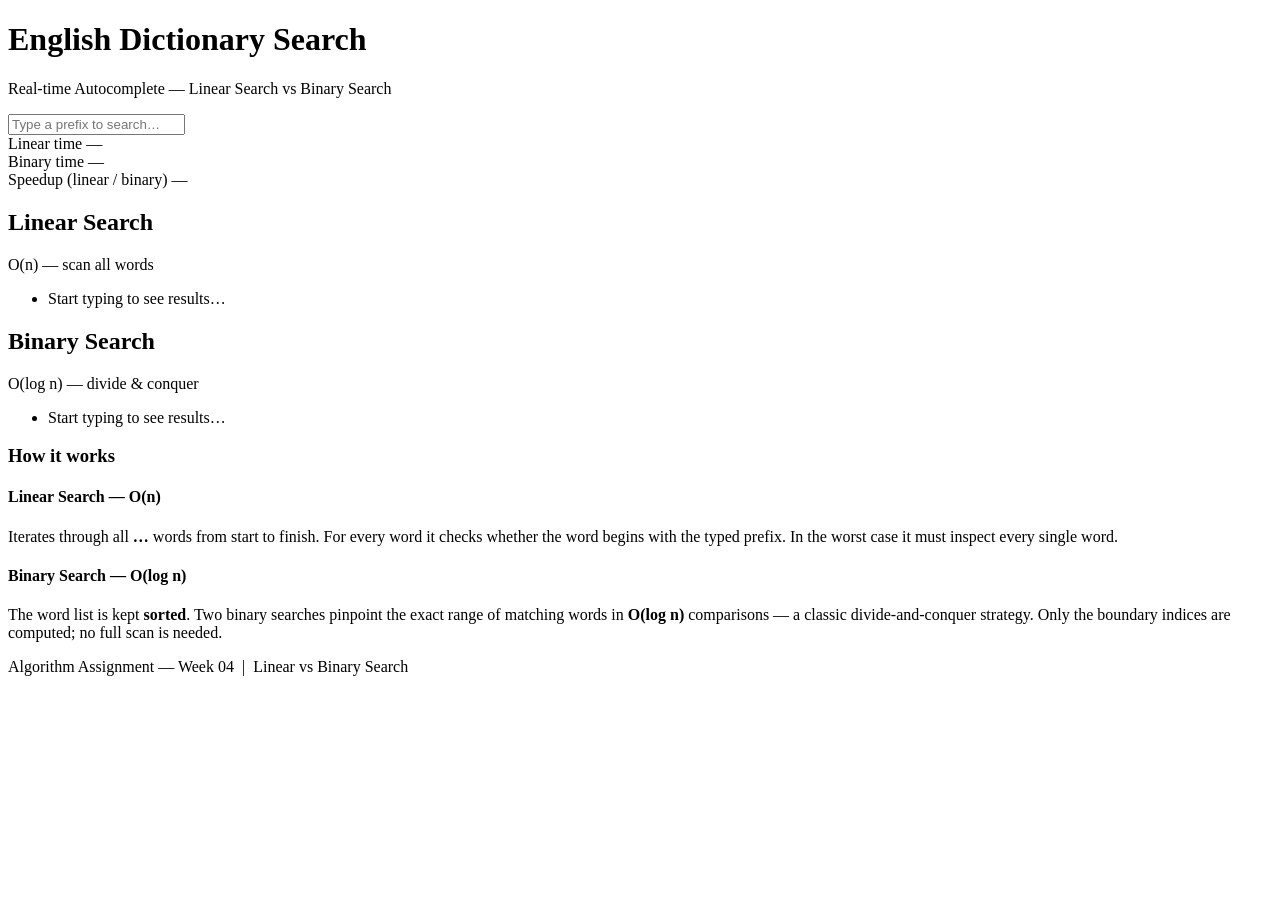
==== week04_assignment/static/index.html @ 6d4f81cd "week04" ====
<!DOCTYPE html>
<html lang="en">
<head>
  <meta charset="UTF-8" />
  <meta name="viewport" content="width=device-width, initial-scale=1.0" />
  <title>Dictionary Search — Linear vs Binary</title>
  <link rel="stylesheet" href="/static/style.css" />
</head>
<body>

  <header>
    <h1>English Dictionary Search</h1>
    <p class="subtitle">Real-time Autocomplete &mdash; Linear Search <span class="vs">vs</span> Binary Search</p>
  </header>

  <main>
    <!-- Search bar -->
    <section class="search-section">
      <input
        id="searchInput"
        type="text"
        placeholder="Type a prefix to search…"
        autocomplete="off"
        spellcheck="false"
      />
      <span id="wordCount" class="word-count"></span>
    </section>

    <!-- Stats bar -->
    <section id="statsBar" class="stats-bar hidden">
      <div class="stat">
        <span class="stat-label">Linear time</span>
        <span id="linearTime" class="stat-value linear-color">—</span>
      </div>
      <div class="stat">
        <span class="stat-label">Binary time</span>
        <span id="binaryTime" class="stat-value binary-color">—</span>
      </div>
      <div class="stat speedup-stat">
        <span class="stat-label">Speedup (linear / binary)</span>
        <span id="speedupRatio" class="stat-value speedup-color">—</span>
      </div>
    </section>

    <!-- Side-by-side results -->
    <section class="results-wrapper">

      <div class="results-panel" id="linearPanel">
        <div class="panel-header linear-bg">
          <h2>Linear Search</h2>
          <span class="complexity">O(n) — scan all words</span>
        </div>
        <ul id="linearResults" class="result-list">
          <li class="placeholder">Start typing to see results…</li>
        </ul>
      </div>

      <div class="results-panel" id="binaryPanel">
        <div class="panel-header binary-bg">
          <h2>Binary Search</h2>
          <span class="complexity">O(log n) — divide &amp; conquer</span>
        </div>
        <ul id="binaryResults" class="result-list">
          <li class="placeholder">Start typing to see results…</li>
        </ul>
      </div>

    </section>

    <!-- Explanation card -->
    <section class="explanation">
      <h3>How it works</h3>
      <div class="explain-grid">
        <div class="explain-card linear-border">
          <h4>Linear Search — O(n)</h4>
          <p>Iterates through all <strong id="totalWordsLinear">…</strong> words from start to finish.
             For every word it checks whether the word begins with the typed prefix.
             In the worst case it must inspect every single word.</p>
        </div>
        <div class="explain-card binary-border">
          <h4>Binary Search — O(log n)</h4>
          <p>The word list is kept <strong>sorted</strong>.
             Two binary searches pinpoint the exact range of matching words in
             <strong>O(log n)</strong> comparisons — a classic divide-and-conquer strategy.
             Only the boundary indices are computed; no full scan is needed.</p>
        </div>
      </div>
    </section>
  </main>

  <footer>
    <p>Algorithm Assignment — Week 04 &nbsp;|&nbsp; Linear vs Binary Search</p>
  </footer>

  <script src="/static/app.js"></script>
</body>
</html>
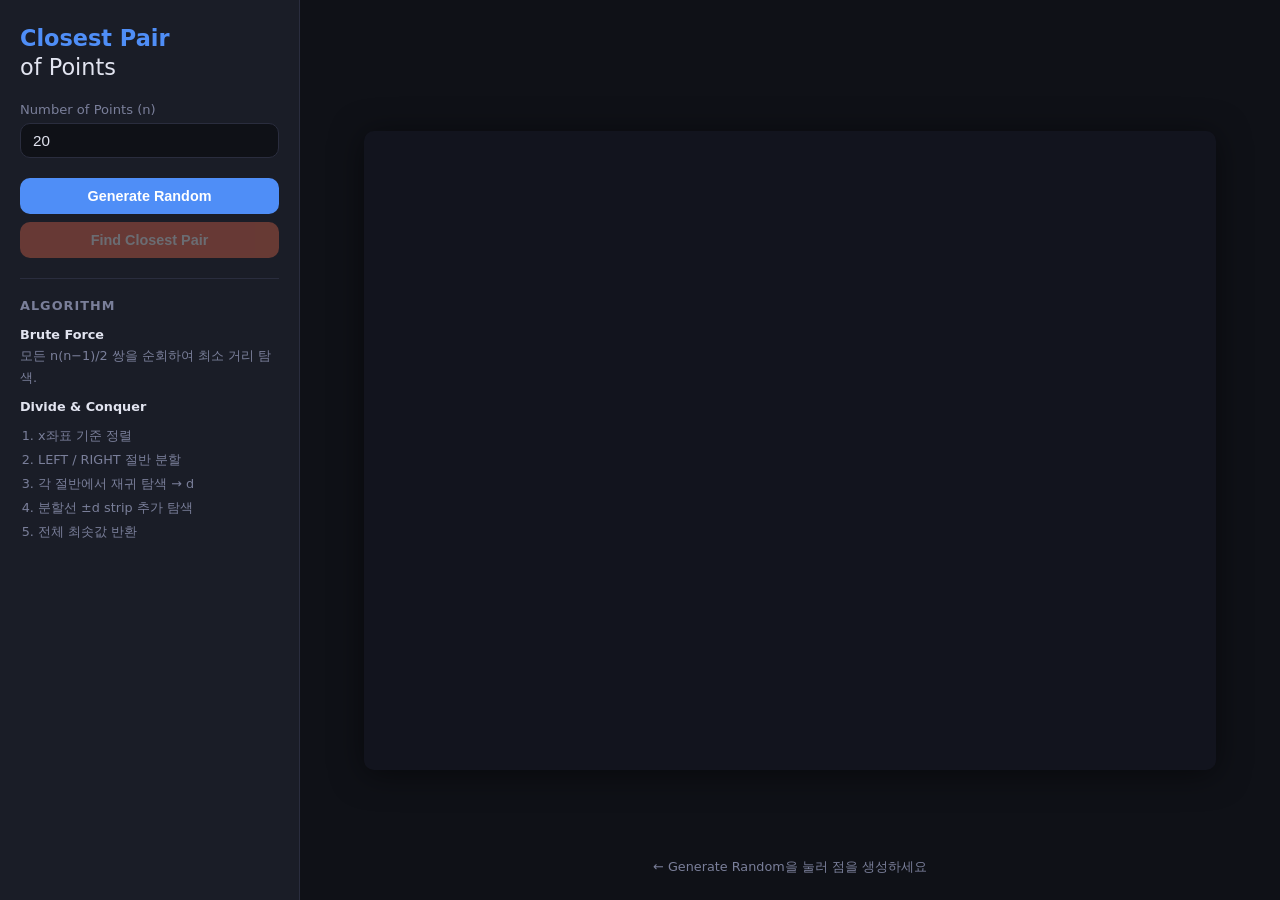
==== commit cd9d231f: "week04_changed" ====
--- a/week04_assignment/static/index.html
+++ b/week04_assignment/static/index.html
@@ -1,97 +1,79 @@
 <!DOCTYPE html>
-<html lang="en">
+<html lang="ko">
 <head>
   <meta charset="UTF-8" />
   <meta name="viewport" content="width=device-width, initial-scale=1.0" />
-  <title>Dictionary Search — Linear vs Binary</title>
-  <link rel="stylesheet" href="/static/style.css" />
+  <title>Closest Pair of Points</title>
+  <link rel="stylesheet" href="style.css" />
 </head>
 <body>
+  <div class="layout">
 
-  <header>
-    <h1>English Dictionary Search</h1>
-    <p class="subtitle">Real-time Autocomplete &mdash; Linear Search <span class="vs">vs</span> Binary Search</p>
-  </header>
+    <!-- ── 사이드바 ─────────────────────────────────── -->
+    <aside class="sidebar">
+      <h1>Closest Pair<br /><span>of Points</span></h1>
 
-  <main>
-    <!-- Search bar -->
-    <section class="search-section">
-      <input
-        id="searchInput"
-        type="text"
-        placeholder="Type a prefix to search…"
-        autocomplete="off"
-        spellcheck="false"
-      />
-      <span id="wordCount" class="word-count"></span>
-    </section>
+      <section class="control-group">
+        <label for="numPoints">Number of Points (n)</label>
+        <input id="numPoints" type="number" value="20" min="2" max="1000" />
+      </section>
 
-    <!-- Stats bar -->
-    <section id="statsBar" class="stats-bar hidden">
-      <div class="stat">
-        <span class="stat-label">Linear time</span>
-        <span id="linearTime" class="stat-value linear-color">—</span>
-      </div>
-      <div class="stat">
-        <span class="stat-label">Binary time</span>
-        <span id="binaryTime" class="stat-value binary-color">—</span>
-      </div>
-      <div class="stat speedup-stat">
-        <span class="stat-label">Speedup (linear / binary)</span>
-        <span id="speedupRatio" class="stat-value speedup-color">—</span>
-      </div>
-    </section>
-
-    <!-- Side-by-side results -->
-    <section class="results-wrapper">
-
-      <div class="results-panel" id="linearPanel">
-        <div class="panel-header linear-bg">
-          <h2>Linear Search</h2>
-          <span class="complexity">O(n) — scan all words</span>
-        </div>
-        <ul id="linearResults" class="result-list">
-          <li class="placeholder">Start typing to see results…</li>
-        </ul>
+      <div class="btn-group">
+        <button id="btnGenerate" class="btn primary">Generate Random</button>
+        <button id="btnFind"     class="btn accent" disabled>Find Closest Pair</button>
       </div>
 
-      <div class="results-panel" id="binaryPanel">
-        <div class="panel-header binary-bg">
-          <h2>Binary Search</h2>
-          <span class="complexity">O(log n) — divide &amp; conquer</span>
+      <!-- 결과 패널 -->
+      <section id="resultsPanel" class="results hidden">
+        <h2>Results</h2>
+
+        <div class="result-card brute">
+          <div class="card-title">Brute Force <span class="badge">O(n²)</span></div>
+          <div class="card-row"><span>Distance</span><strong id="bfDist">—</strong></div>
+          <div class="card-row"><span>Time</span><strong id="bfTime">—</strong></div>
         </div>
-        <ul id="binaryResults" class="result-list">
-          <li class="placeholder">Start typing to see results…</li>
-        </ul>
-      </div>
 
-    </section>
+        <div class="result-card dc">
+          <div class="card-title">Divide &amp; Conquer <span class="badge">O(n log²n)</span></div>
+          <div class="card-row"><span>Distance</span><strong id="dcDist">—</strong></div>
+          <div class="card-row"><span>Time</span><strong id="dcTime">—</strong></div>
+        </div>
 
-    <!-- Explanation card -->
-    <section class="explanation">
-      <h3>How it works</h3>
-      <div class="explain-grid">
-        <div class="explain-card linear-border">
-          <h4>Linear Search — O(n)</h4>
-          <p>Iterates through all <strong id="totalWordsLinear">…</strong> words from start to finish.
-             For every word it checks whether the word begins with the typed prefix.
-             In the worst case it must inspect every single word.</p>
+        <div class="speedup-box">
+          <span>Speedup Ratio</span>
+          <strong id="speedup">—</strong>
         </div>
-        <div class="explain-card binary-border">
-          <h4>Binary Search — O(log n)</h4>
-          <p>The word list is kept <strong>sorted</strong>.
-             Two binary searches pinpoint the exact range of matching words in
-             <strong>O(log n)</strong> comparisons — a classic divide-and-conquer strategy.
-             Only the boundary indices are computed; no full scan is needed.</p>
+
+        <div class="pair-info">
+          <div class="card-title">Closest Pair</div>
+          <div id="pairCoords" class="pair-coords">—</div>
         </div>
-      </div>
-    </section>
-  </main>
+      </section>
 
-  <footer>
-    <p>Algorithm Assignment — Week 04 &nbsp;|&nbsp; Linear vs Binary Search</p>
-  </footer>
+      <!-- 알고리즘 설명 -->
+      <section class="algo-desc">
+        <h2>Algorithm</h2>
+        <p><strong>Brute Force</strong><br />
+          모든 n(n−1)/2 쌍을 순회하여 최소 거리 탐색.</p>
+        <p><strong>Divide &amp; Conquer</strong></p>
+        <ol>
+          <li>x좌표 기준 정렬</li>
+          <li>LEFT / RIGHT 절반 분할</li>
+          <li>각 절반에서 재귀 탐색 → d</li>
+          <li>분할선 ±d strip 추가 탐색</li>
+          <li>전체 최솟값 반환</li>
+        </ol>
+      </section>
+    </aside>
 
-  <script src="/static/app.js"></script>
+    <!-- ── 캔버스 영역 ────────────────────────────────── -->
+    <main class="canvas-wrap">
+      <canvas id="canvas"></canvas>
+      <p id="hint" class="hint">← Generate Random을 눌러 점을 생성하세요</p>
+    </main>
+
+  </div>
+
+  <script src="app.js"></script>
 </body>
 </html>
--- a/week04_assignment/static/style.css
+++ b/week04_assignment/static/style.css
@@ -0,0 +1,215 @@
+/* ── Reset & Base ─────────────────────────────────────────────────────────── */
+*, *::before, *::after { box-sizing: border-box; margin: 0; padding: 0; }
+
+:root {
+  --bg:        #0f1117;
+  --surface:   #1a1d27;
+  --border:    #2a2d3e;
+  --primary:   #4f8ef7;
+  --accent:    #f76f4f;
+  --green:     #4fc98e;
+  --text:      #e2e4f0;
+  --muted:     #7a7f9a;
+  --radius:    10px;
+  --sidebar-w: 300px;
+}
+
+body {
+  font-family: 'Segoe UI', system-ui, sans-serif;
+  background: var(--bg);
+  color: var(--text);
+  height: 100vh;
+  overflow: hidden;
+}
+
+/* ── Layout ───────────────────────────────────────────────────────────────── */
+.layout {
+  display: flex;
+  height: 100vh;
+}
+
+/* ── Sidebar ──────────────────────────────────────────────────────────────── */
+.sidebar {
+  width: var(--sidebar-w);
+  min-width: var(--sidebar-w);
+  background: var(--surface);
+  border-right: 1px solid var(--border);
+  padding: 24px 20px;
+  overflow-y: auto;
+  display: flex;
+  flex-direction: column;
+  gap: 20px;
+}
+
+.sidebar h1 {
+  font-size: 1.4rem;
+  font-weight: 700;
+  line-height: 1.3;
+  color: var(--primary);
+}
+.sidebar h1 span { color: var(--text); font-weight: 400; }
+
+.sidebar h2 {
+  font-size: 0.8rem;
+  text-transform: uppercase;
+  letter-spacing: 0.08em;
+  color: var(--muted);
+  margin-bottom: 8px;
+}
+
+/* ── Controls ─────────────────────────────────────────────────────────────── */
+.control-group { display: flex; flex-direction: column; gap: 6px; }
+
+.control-group label {
+  font-size: 0.82rem;
+  color: var(--muted);
+}
+
+.control-group input {
+  background: var(--bg);
+  border: 1px solid var(--border);
+  border-radius: var(--radius);
+  color: var(--text);
+  padding: 8px 12px;
+  font-size: 0.95rem;
+  width: 100%;
+  transition: border-color 0.2s;
+}
+.control-group input:focus {
+  outline: none;
+  border-color: var(--primary);
+}
+
+/* ── Buttons ──────────────────────────────────────────────────────────────── */
+.btn-group { display: flex; flex-direction: column; gap: 8px; }
+
+.btn {
+  padding: 10px 16px;
+  border: none;
+  border-radius: var(--radius);
+  font-size: 0.9rem;
+  font-weight: 600;
+  cursor: pointer;
+  transition: opacity 0.2s, transform 0.1s;
+}
+.btn:active { transform: scale(0.97); }
+.btn:disabled { opacity: 0.35; cursor: not-allowed; }
+
+.btn.primary  { background: var(--primary); color: #fff; }
+.btn.accent   { background: var(--accent);  color: #fff; }
+
+/* ── Results ──────────────────────────────────────────────────────────────── */
+.results { display: flex; flex-direction: column; gap: 12px; }
+.results.hidden { display: none; }
+
+.result-card {
+  background: var(--bg);
+  border: 1px solid var(--border);
+  border-radius: var(--radius);
+  padding: 12px 14px;
+  display: flex;
+  flex-direction: column;
+  gap: 6px;
+}
+.result-card.brute { border-left: 3px solid var(--accent); }
+.result-card.dc    { border-left: 3px solid var(--green); }
+
+.card-title {
+  font-size: 0.82rem;
+  font-weight: 700;
+  color: var(--muted);
+  display: flex;
+  align-items: center;
+  gap: 6px;
+}
+.badge {
+  background: var(--border);
+  border-radius: 4px;
+  padding: 1px 5px;
+  font-size: 0.7rem;
+  font-weight: 500;
+  color: var(--muted);
+}
+
+.card-row {
+  display: flex;
+  justify-content: space-between;
+  font-size: 0.88rem;
+}
+.card-row span { color: var(--muted); }
+.card-row strong { color: var(--text); }
+
+.speedup-box {
+  background: var(--bg);
+  border: 1px solid var(--border);
+  border-radius: var(--radius);
+  padding: 10px 14px;
+  display: flex;
+  justify-content: space-between;
+  align-items: center;
+  font-size: 0.88rem;
+}
+.speedup-box span  { color: var(--muted); }
+.speedup-box strong { color: var(--primary); font-size: 1.05rem; }
+
+.pair-info {
+  background: var(--bg);
+  border: 1px solid var(--border);
+  border-radius: var(--radius);
+  padding: 12px 14px;
+  display: flex;
+  flex-direction: column;
+  gap: 6px;
+}
+.pair-coords {
+  font-size: 0.8rem;
+  color: var(--text);
+  line-height: 1.6;
+  word-break: break-all;
+}
+
+/* ── Algorithm Description ────────────────────────────────────────────────── */
+.algo-desc {
+  font-size: 0.8rem;
+  color: var(--muted);
+  line-height: 1.65;
+  border-top: 1px solid var(--border);
+  padding-top: 16px;
+}
+.algo-desc p { margin-bottom: 8px; }
+.algo-desc strong { color: var(--text); }
+.algo-desc ol { padding-left: 18px; }
+.algo-desc li { margin-bottom: 3px; }
+
+/* ── Canvas Area ──────────────────────────────────────────────────────────── */
+.canvas-wrap {
+  flex: 1;
+  position: relative;
+  background: var(--bg);
+  display: flex;
+  align-items: center;
+  justify-content: center;
+}
+
+#canvas {
+  display: block;
+  border-radius: var(--radius);
+  background: #12141e;
+  box-shadow: 0 4px 32px rgba(0,0,0,0.5);
+}
+
+.hint {
+  position: absolute;
+  bottom: 24px;
+  left: 50%;
+  transform: translateX(-50%);
+  font-size: 0.8rem;
+  color: var(--muted);
+  pointer-events: none;
+  white-space: nowrap;
+}
+
+/* ── Scrollbar ────────────────────────────────────────────────────────────── */
+.sidebar::-webkit-scrollbar { width: 5px; }
+.sidebar::-webkit-scrollbar-track { background: transparent; }
+.sidebar::-webkit-scrollbar-thumb { background: var(--border); border-radius: 4px; }
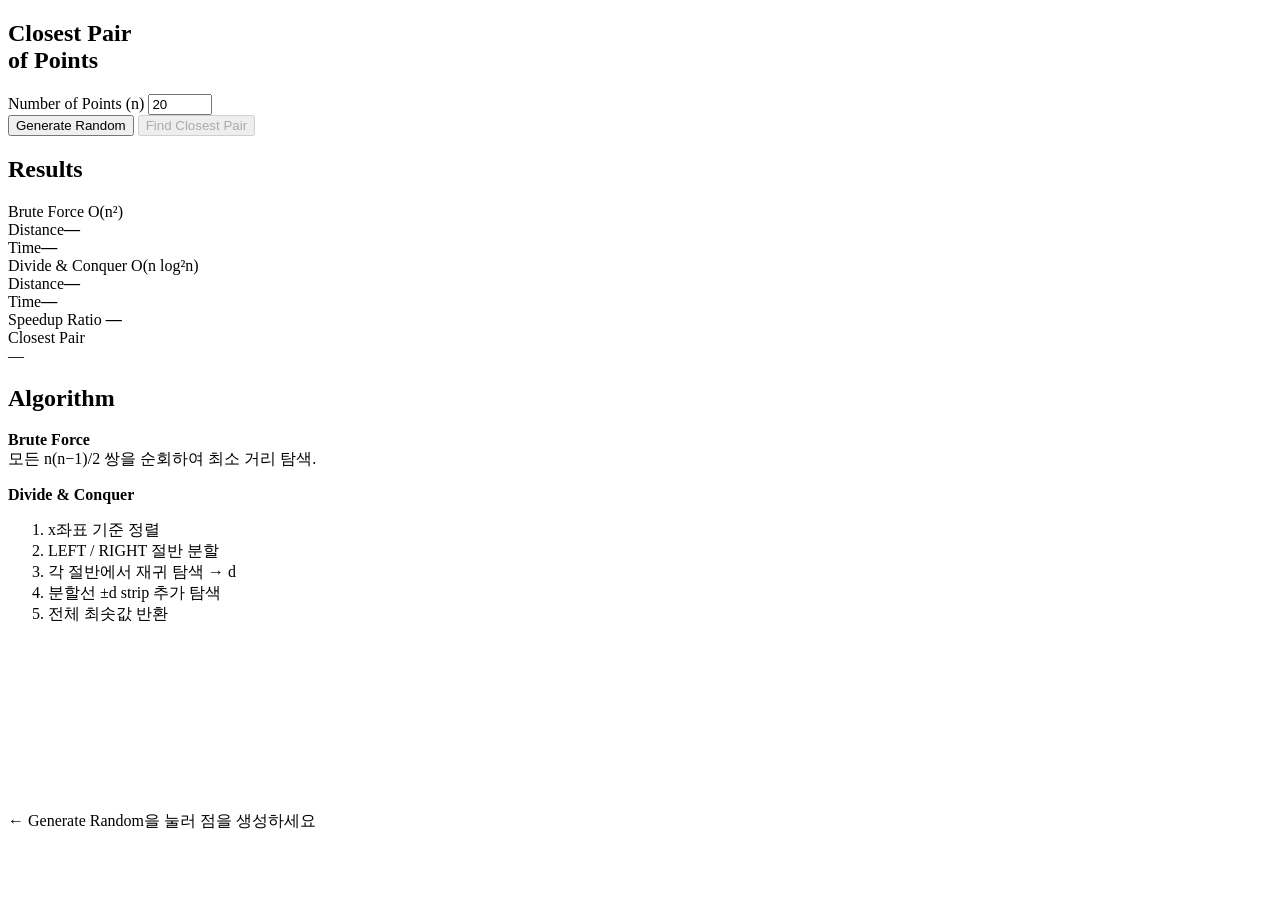
==== commit f55473e1: "week04_changed" ====
--- a/week04_assignment/static/index.html
+++ b/week04_assignment/static/index.html
@@ -4,7 +4,7 @@
   <meta charset="UTF-8" />
   <meta name="viewport" content="width=device-width, initial-scale=1.0" />
   <title>Closest Pair of Points</title>
-  <link rel="stylesheet" href="style.css" />
+  <link rel="stylesheet" href="/static/style.css" />
 </head>
 <body>
   <div class="layout">
@@ -74,6 +74,6 @@
 
   </div>
 
-  <script src="app.js"></script>
+  <script src="/static/app.js"></script>
 </body>
 </html>
